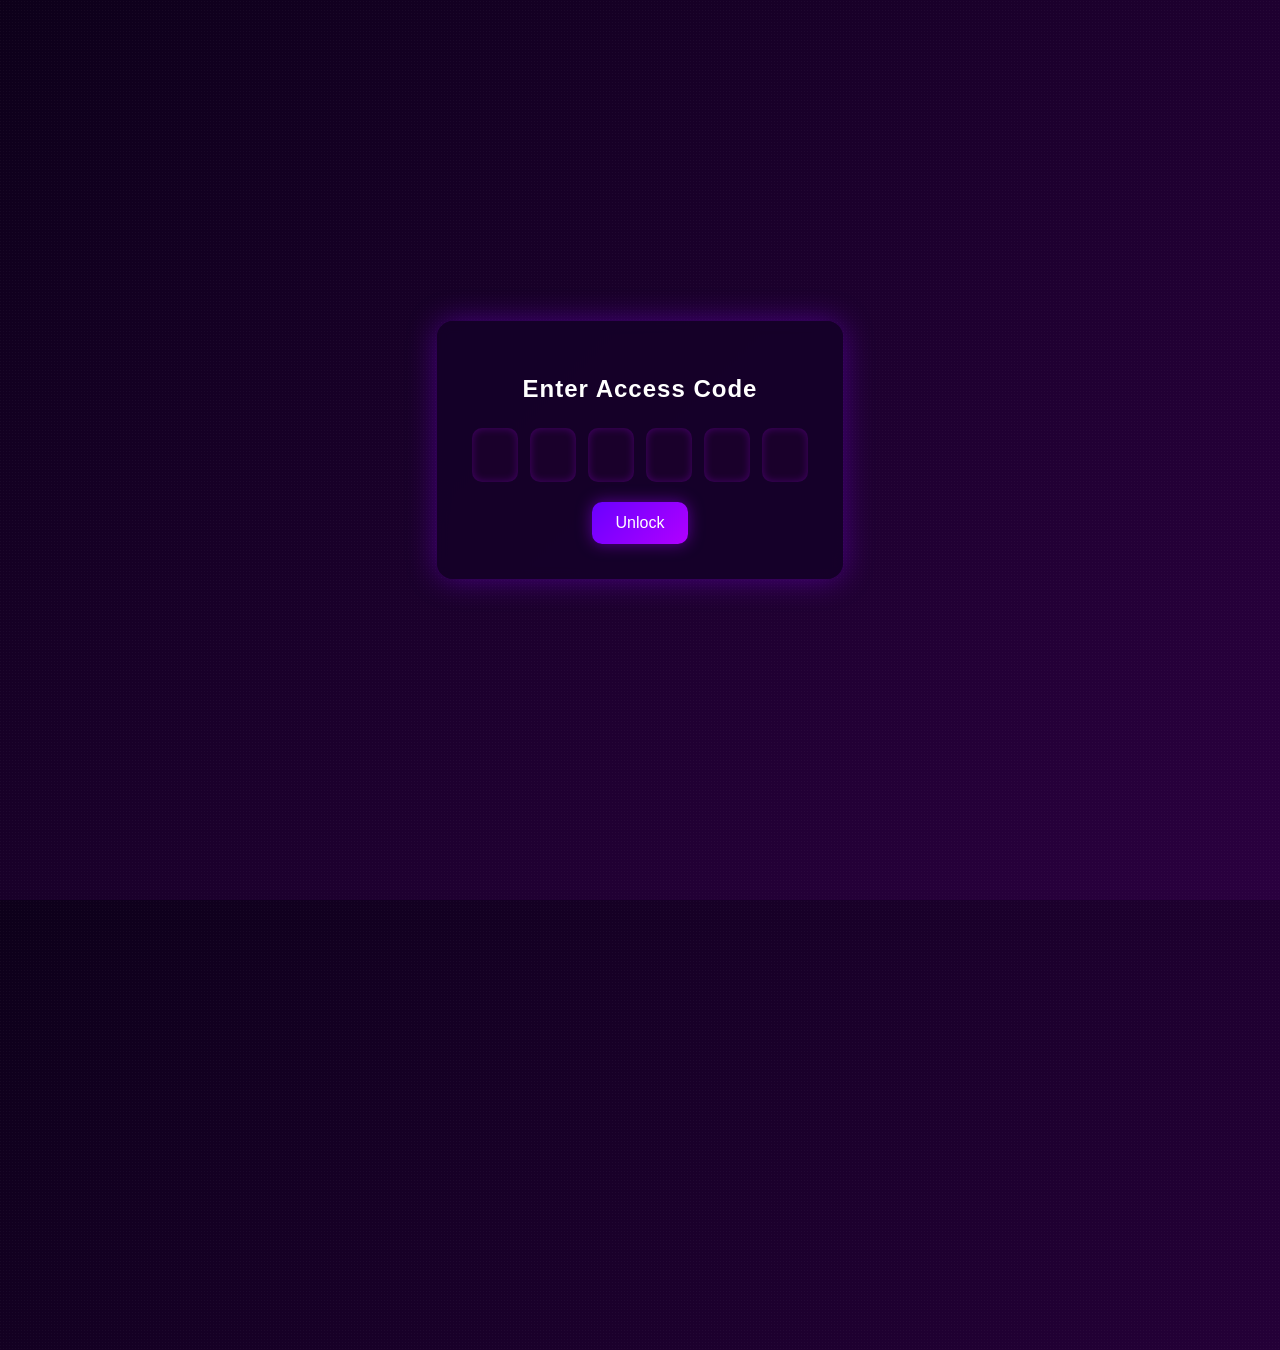
==== index.html @ 7d1d3c7d "Create index.html" ====
<!DOCTYPE html>
<html lang="en">
<head>
<meta charset="UTF-8">
<title>Secure Access</title>

<style>
    body {
        margin: 0;
        height: 100vh;
        display: flex;
        justify-content: center;
        align-items: center;
        background: linear-gradient(135deg, #0d001a, #2a003f);
        font-family: Arial, sans-serif;
        color: white;
        overflow: hidden;
    }

    /* DITHER / NOISE OVERLAY */
    body::before {
        content: "";
        position: absolute;
        width: 200%;
        height: 200%;
        background-image: 
            radial-gradient(rgba(255,255,255,0.03) 1px, transparent 1px);
        background-size: 3px 3px;
        animation: noiseMove 0.3s infinite;
        pointer-events: none;
    }

    @keyframes noiseMove {
        0% { transform: translate(0,0); }
        50% { transform: translate(-1px, 1px); }
        100% { transform: translate(1px, -1px); }
    }

    .container {
        position: relative;
        background: rgba(20, 0, 40, 0.85);
        padding: 35px;
        border-radius: 16px;
        text-align: center;
        box-shadow: 0 0 30px rgba(140, 0, 255, 0.4);
        backdrop-filter: blur(6px);
    }

    h2 {
        margin-bottom: 25px;
        letter-spacing: 1px;
    }

    .code-inputs {
        display: flex;
        justify-content: center;
        gap: 12px;
        margin-bottom: 20px;
    }

    input {
        width: 42px;
        height: 52px;
        font-size: 24px;
        text-align: center;
        border: none;
        border-radius: 10px;
        outline: none;
        background: #1a002b;
        color: #fff;
        box-shadow: inset 0 0 8px rgba(180, 0, 255, 0.3);
        transition: 0.2s;
    }

    input:focus {
        box-shadow: 0 0 10px rgba(200, 0, 255, 0.8);
        background: #220038;
    }

    button {
        background: linear-gradient(135deg, #6a00ff, #b000ff);
        border: none;
        padding: 12px 24px;
        border-radius: 10px;
        color: white;
        font-size: 16px;
        cursor: pointer;
        transition: 0.2s;
        box-shadow: 0 0 15px rgba(160, 0, 255, 0.5);
    }

    button:hover {
        transform: scale(1.05);
        box-shadow: 0 0 25px rgba(200, 0, 255, 0.8);
    }

    .error {
        color: #ff88aa;
        margin-top: 12px;
        display: none;
    }
</style>
</head>

<body>

<div class="container">
    <h2>Enter Access Code</h2>

    <div class="code-inputs">
        <input maxlength="1" type="text">
        <input maxlength="1" type="text">
        <input maxlength="1" type="text">
        <input maxlength="1" type="text">
        <input maxlength="1" type="text">
        <input maxlength="1" type="text">
    </div>

    <button onclick="checkCode()">Unlock</button>
    <div class="error" id="errorMsg">Incorrect Code</div>
</div>

<script>
    const inputs = document.querySelectorAll("input");

    inputs.forEach((input, index) => {
        input.addEventListener("input", () => {
            input.value = input.value.replace(/[^0-9]/g, '');
            if (input.value && index < inputs.length - 1) {
                inputs[index + 1].focus();
            }
        });

        input.addEventListener("keydown", (e) => {
            if (e.key === "Backspace" && input.value === "" && index > 0) {
                inputs[index - 1].focus();
            }
        });
    });

    function checkCode() {
        let code = "";
        inputs.forEach(input => code += input.value);

        const correctCode = "384192"; // CHANGE THIS
1
        if (code === correctCode) {
            window.location.href = "37/82/43/15/94/62/index.html"; // CHANGE DESTINATION
        } else {
            document.getElementById("errorMsg").style.display = "block";
        }
    }
</script>

</body>
</html>
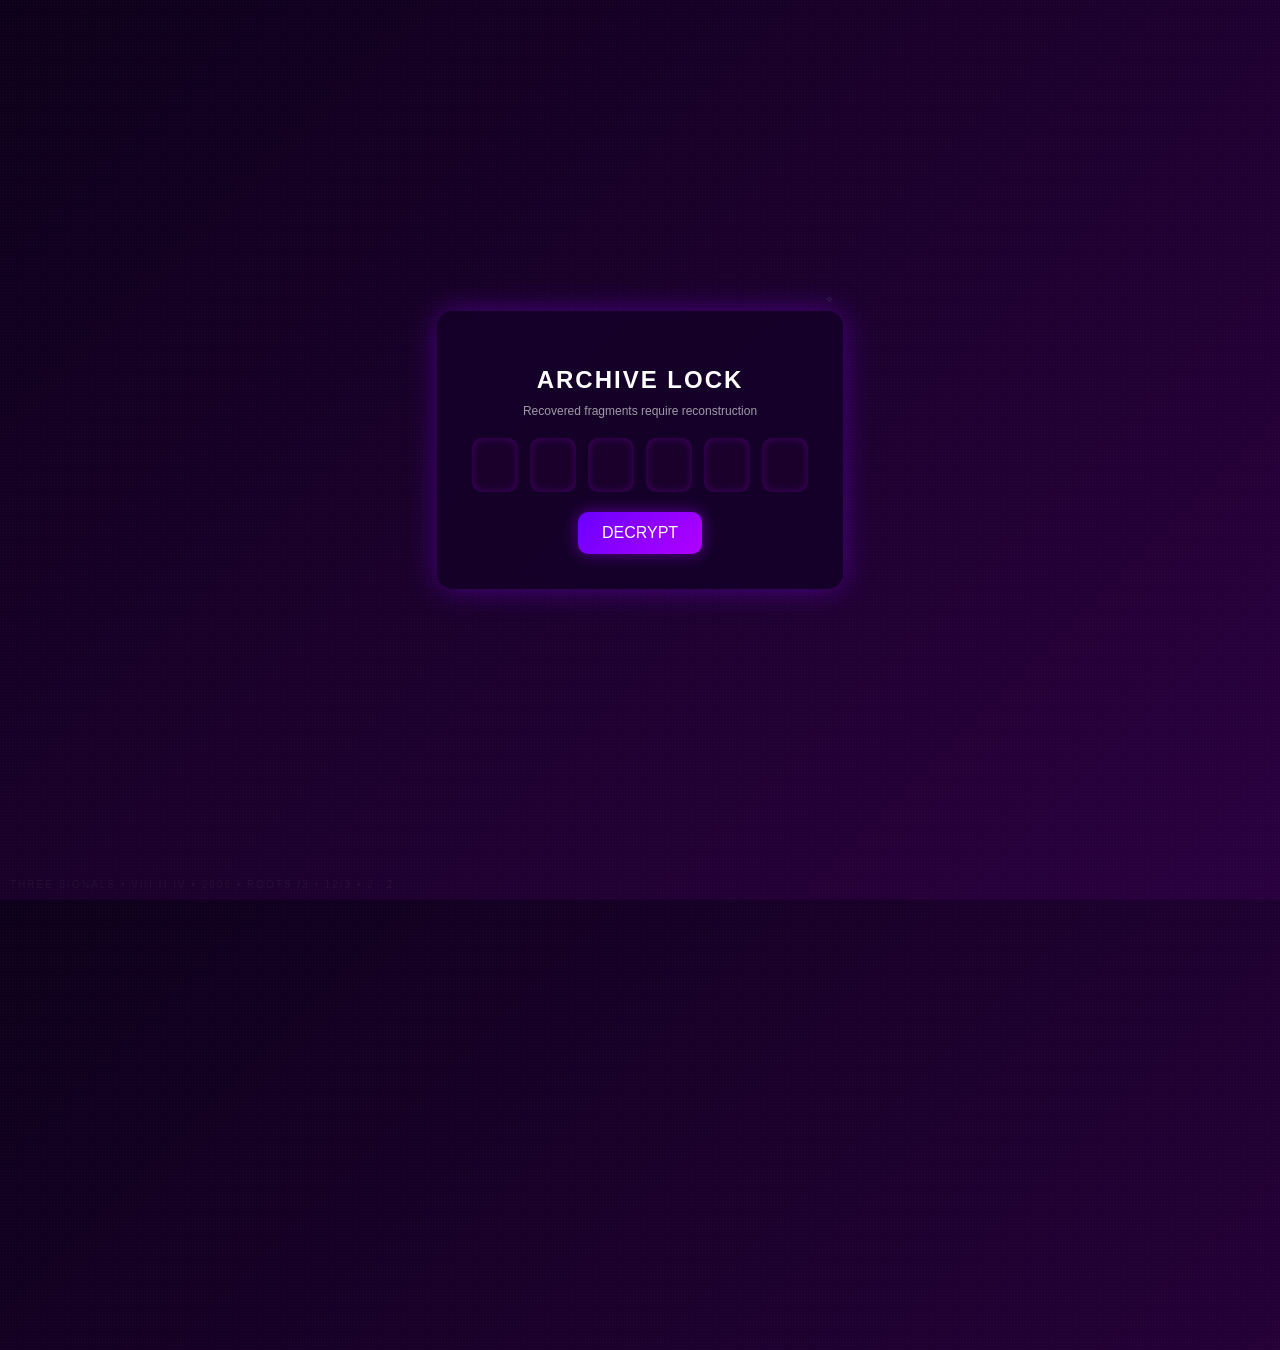
==== commit 5ca77fc9: "Update index.html" ====
--- a/index.html
+++ b/index.html
@@ -2,7 +2,7 @@
 <html lang="en">
 <head>
 <meta charset="UTF-8">
-<title>Secure Access</title>
+<title>MKZ Archive Node</title>
 
 <style>
     body {
@@ -17,17 +17,28 @@
         overflow: hidden;
     }
 
-    /* DITHER / NOISE OVERLAY */
+    /* NOISE */
     body::before {
         content: "";
         position: absolute;
         width: 200%;
         height: 200%;
-        background-image: 
-            radial-gradient(rgba(255,255,255,0.03) 1px, transparent 1px);
+        background-image: radial-gradient(rgba(255,255,255,0.03) 1px, transparent 1px);
         background-size: 3px 3px;
         animation: noiseMove 0.3s infinite;
         pointer-events: none;
+    }
+
+    /* HIDDEN ARG TEXT IN NOISE */
+    body::after {
+        content: "THREE SIGNALS • VIII II IV • 2006 • ROOTS /3 • 12/3 • 2→2";
+        position: absolute;
+        font-size: 10px;
+        color: rgba(255,255,255,0.05);
+        letter-spacing: 2px;
+        bottom: 10px;
+        left: 10px;
+        user-select: none;
     }
 
     @keyframes noiseMove {
@@ -47,8 +58,14 @@
     }
 
     h2 {
-        margin-bottom: 25px;
-        letter-spacing: 1px;
+        margin-bottom: 10px;
+        letter-spacing: 2px;
+    }
+
+    .sub {
+        font-size: 12px;
+        color: rgba(255,255,255,0.6);
+        margin-bottom: 20px;
     }
 
     .code-inputs {
@@ -99,13 +116,30 @@
         margin-top: 12px;
         display: none;
     }
+
+    /* SECRET HINT (hover to reveal) */
+    .hint {
+        position: absolute;
+        top: -18px;
+        right: 10px;
+        font-size: 10px;
+        color: rgba(255,255,255,0.15);
+        cursor: default;
+    }
+
+    .hint:hover {
+        color: rgba(255,255,255,0.6);
+    }
 </style>
 </head>
 
 <body>
 
 <div class="container">
-    <h2>Enter Access Code</h2>
+    <div class="hint" title="not everything is in order">⟡</div>
+
+    <h2>ARCHIVE LOCK</h2>
+    <div class="sub">Recovered fragments require reconstruction</div>
 
     <div class="code-inputs">
         <input maxlength="1" type="text">
@@ -116,8 +150,8 @@
         <input maxlength="1" type="text">
     </div>
 
-    <button onclick="checkCode()">Unlock</button>
-    <div class="error" id="errorMsg">Incorrect Code</div>
+    <button onclick="checkCode()">DECRYPT</button>
+    <div class="error" id="errorMsg">ACCESS DENIED</div>
 </div>
 
 <script>
@@ -142,14 +176,25 @@
         let code = "";
         inputs.forEach(input => code += input.value);
 
-        const correctCode = "384192"; // CHANGE THIS
-1
+        const correctCode = "111111";
+
         if (code === correctCode) {
-            window.location.href = "37/82/43/15/94/62/index.html"; // CHANGE DESTINATION
+            window.location.href = "37/82/43/15/94/62/index.html";
         } else {
             document.getElementById("errorMsg").style.display = "block";
         }
     }
+
+    // ARG BONUS: console clue
+    console.log("%cMKZ-ARCHIVE-06", "color: #b000ff; font-size: 16px;");
+    console.log("Fragments detected:");
+    console.log("A: echoes ≠ sources");
+    console.log("B: VIII II IV → reversed");
+    console.log("C: 2006 split");
+    console.log("D: 9 → 3");
+    console.log("E: 12 → 4");
+    console.log("F: 2 repeats");
+    console.log("Final note: reorder everything.");
 </script>
 
 </body>
